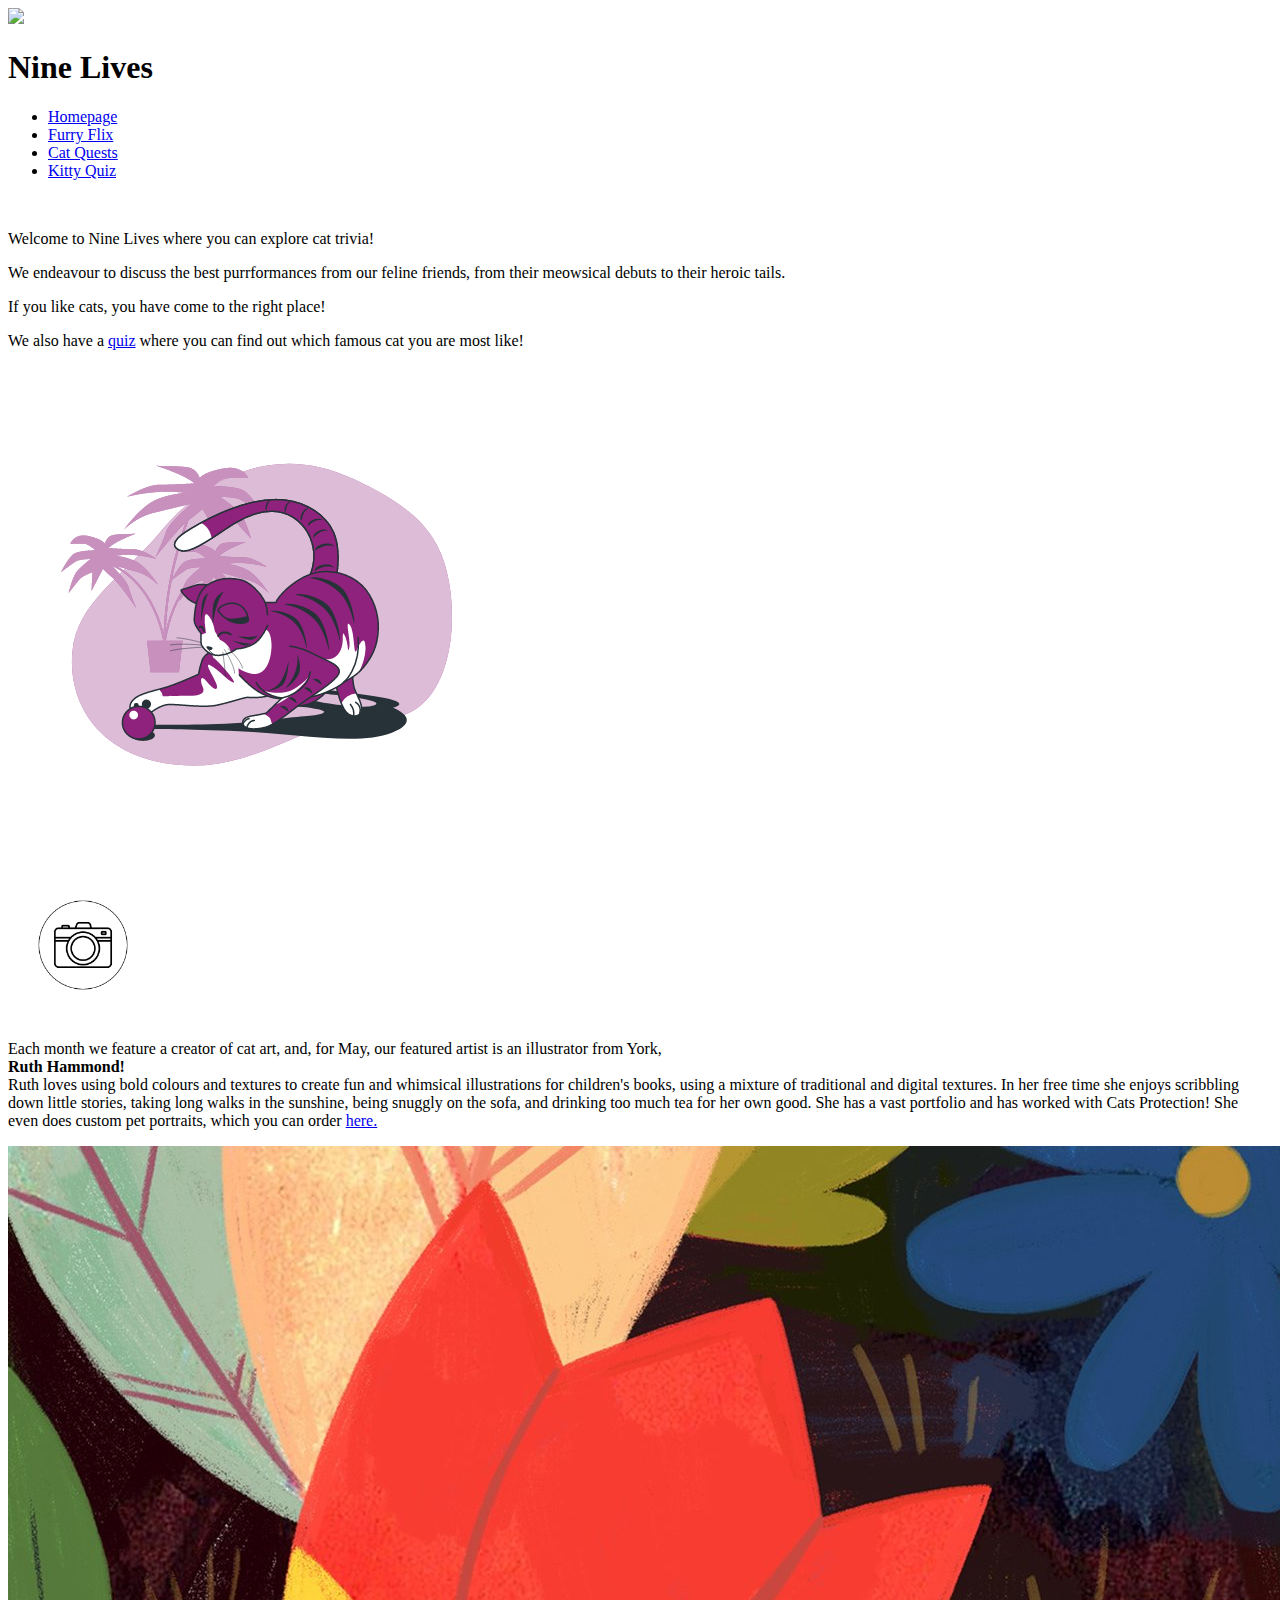
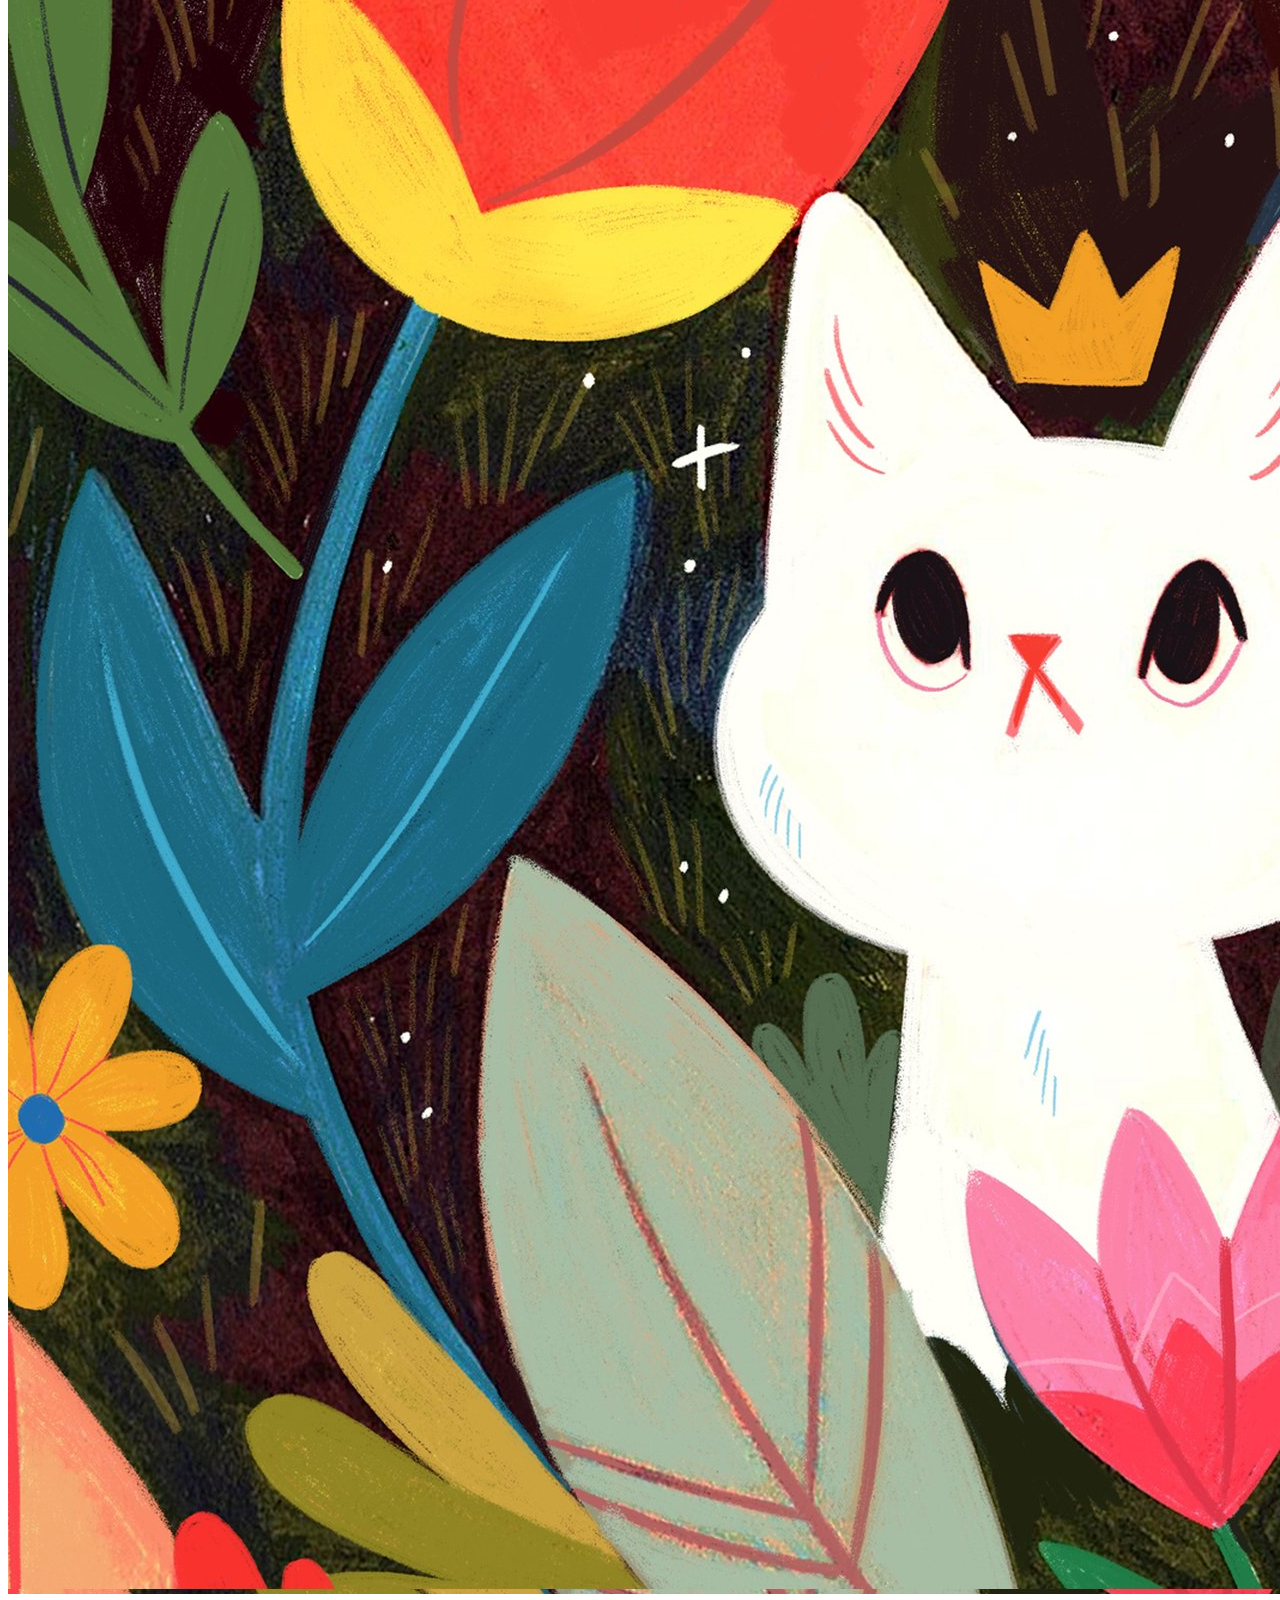
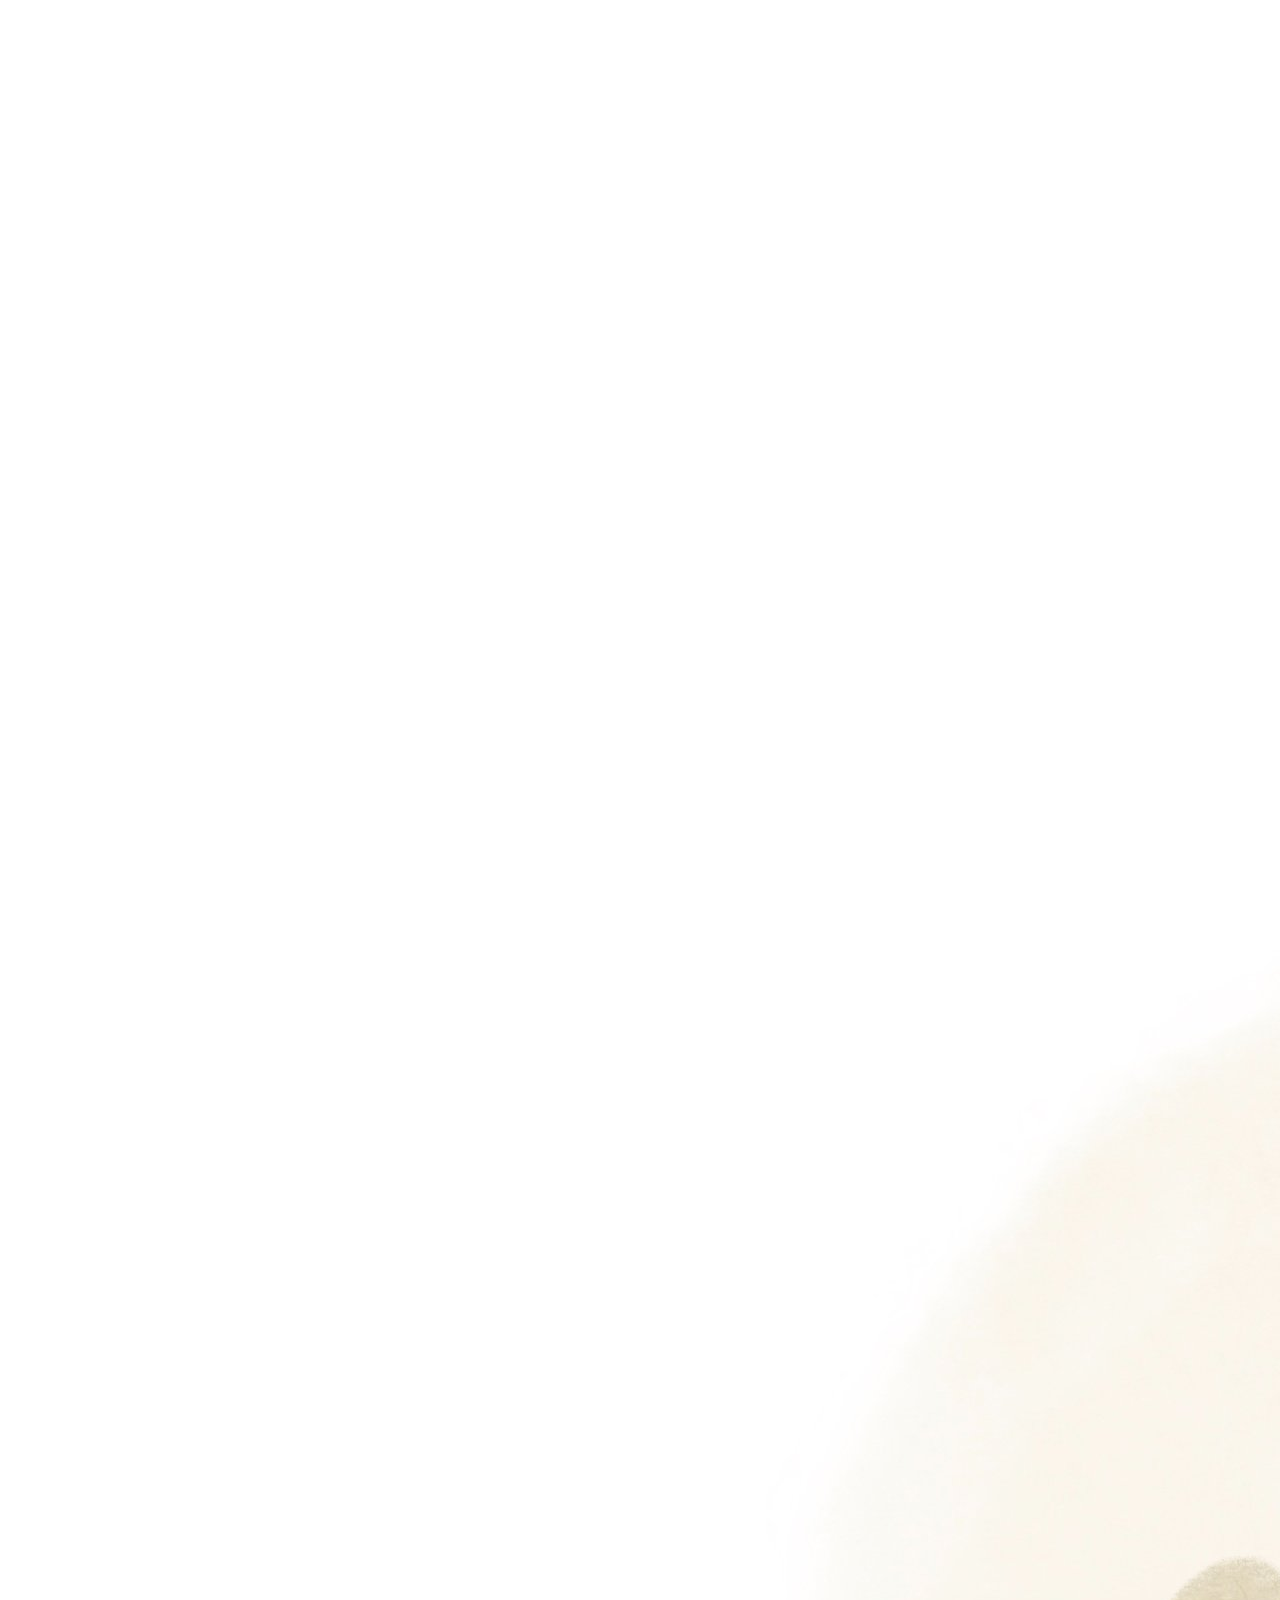
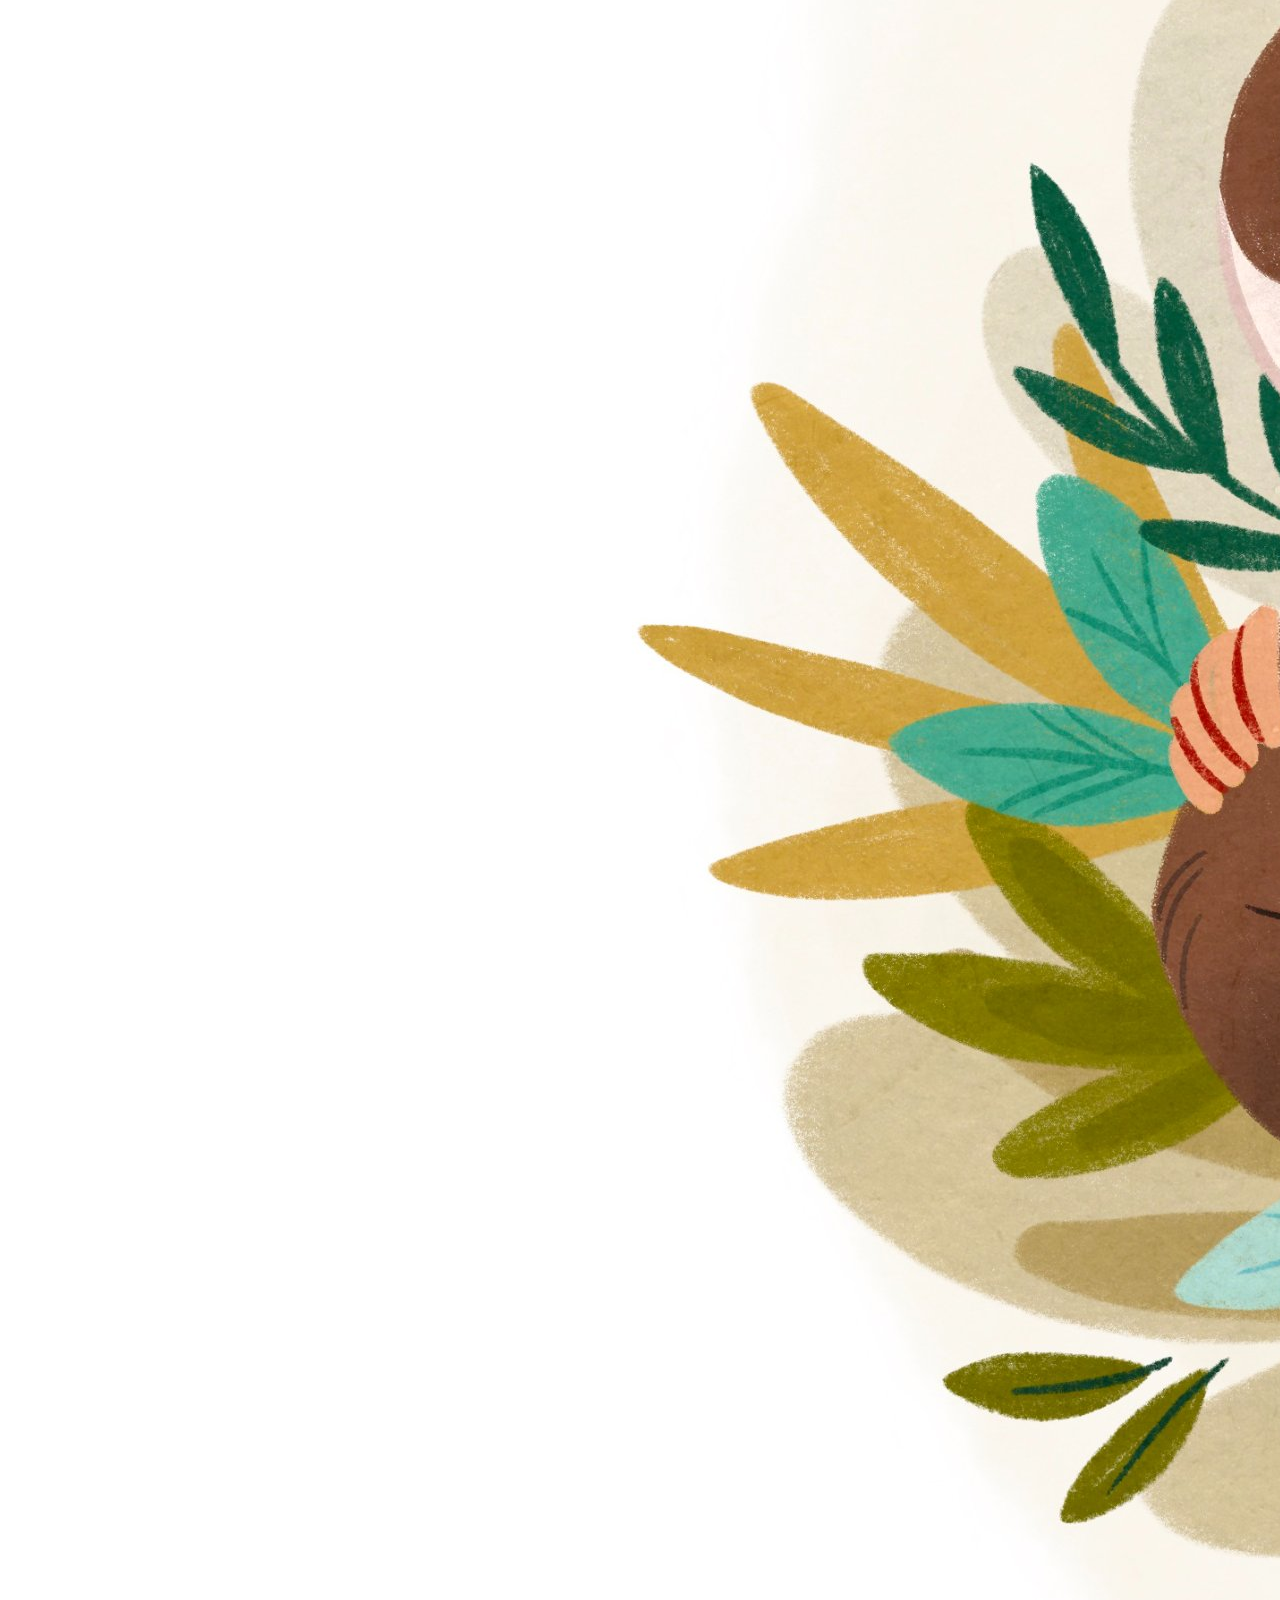
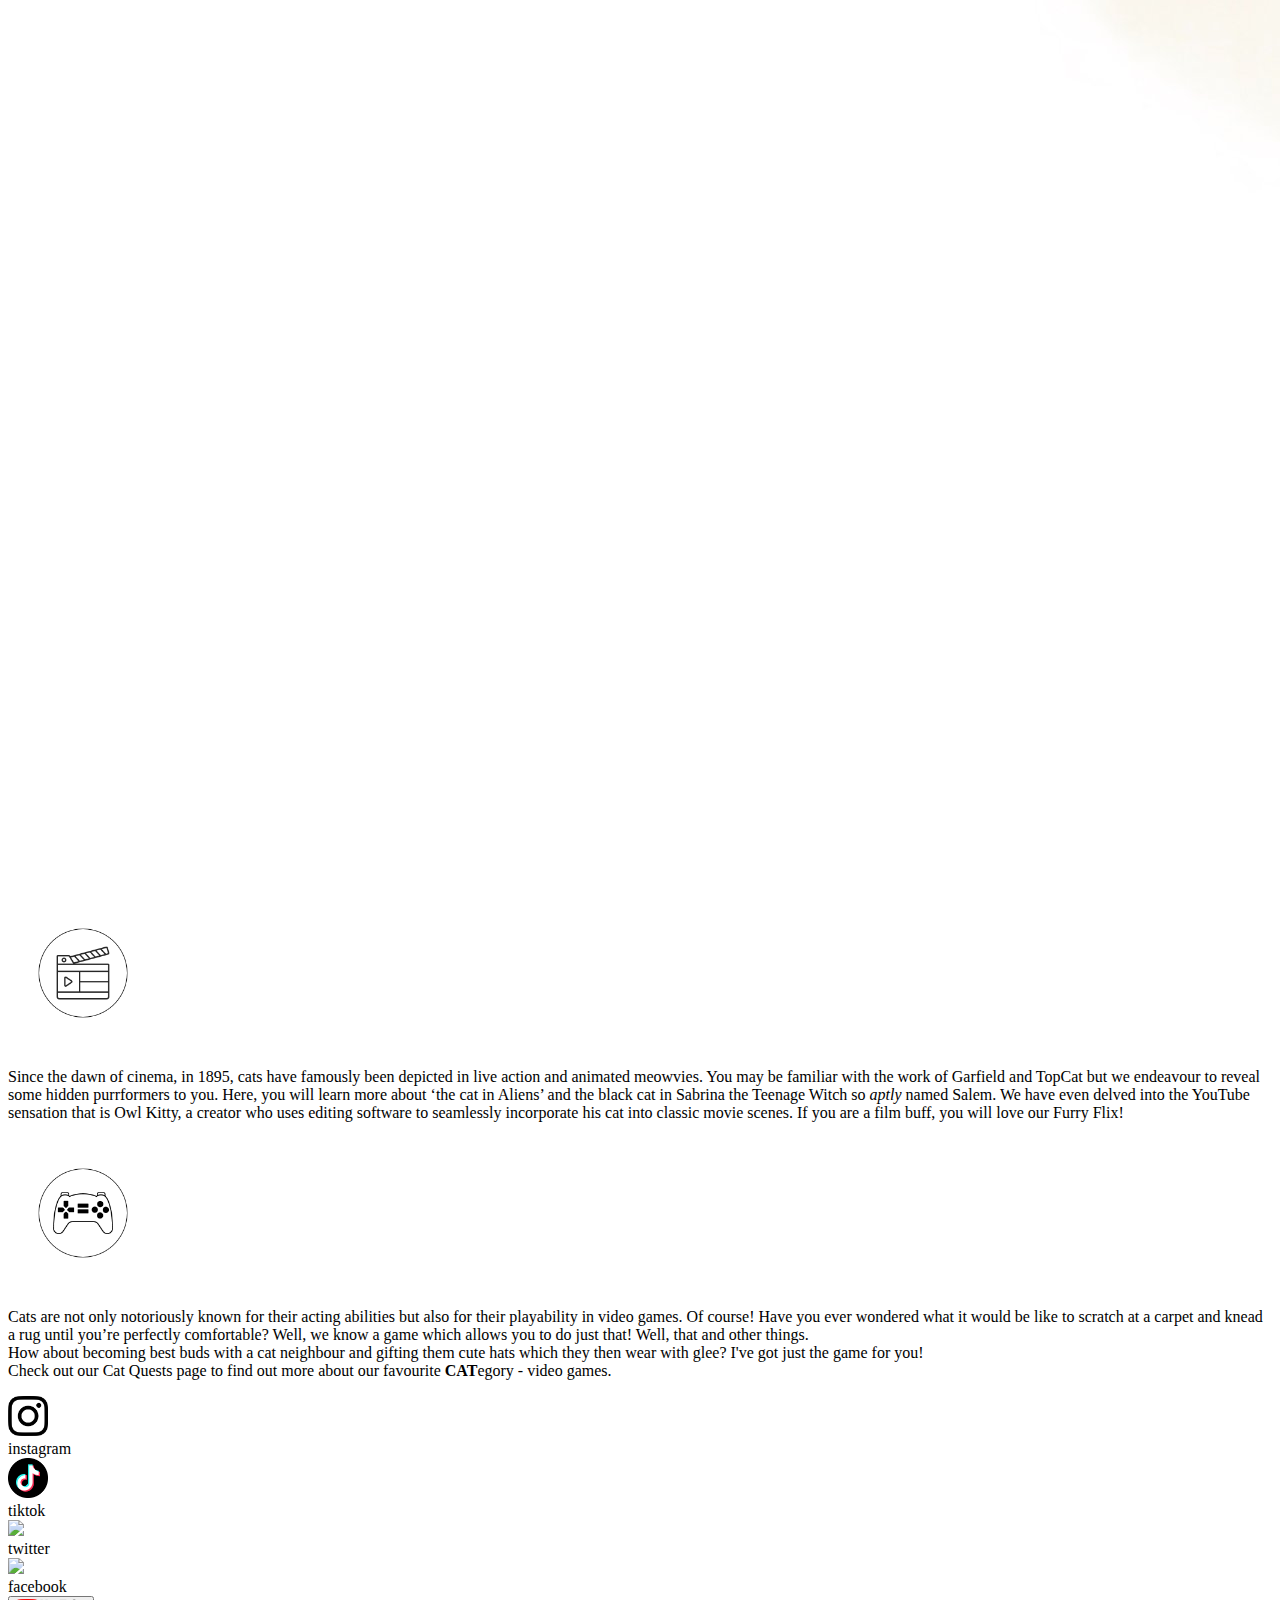
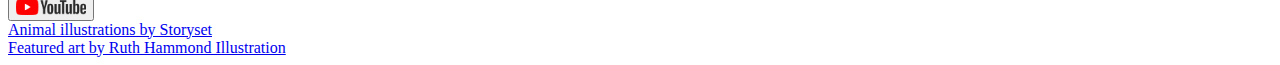
==== index.html @ 99e751a1 "moved index to be separate" ====
<!DOCTYPE html>
<html lang="en">

<head>
  <meta charset="UTF-8" />
  <meta http-equiv="X-UA-Compatible" content="IE=edge" />
  <meta name="viewport" content="width=device-width, initial-scale=1.0" />
  <title>Nine Lives</title>

  <link href="https://cdn.jsdelivr.net/npm/bootstrap@5.3.0-alpha3/dist/css/bootstrap.min.css" rel="stylesheet"
    integrity="sha384-KK94CHFLLe+nY2dmCWGMq91rCGa5gtU4mk92HdvYe+M/SXH301p5ILy+dN9+nJOZ" crossorigin="anonymous" />

    <!-- Navbar CSS -->
    <link rel="stylesheet" href="../CSS/Nav.css" />
  <!-- Have changed CSS link to relative path -->
  <link rel="stylesheet" href="../CSS/main.css" />
      <link
      rel="stylesheet"
      href="https://fonts.googleapis.com/css?family=Audiowide|Sofia|Trirong"
      />
      
    
  <link rel="stylesheet" href="https://fonts.googleapis.com/css?family=Audiowide|Sofia|Trirong" />

  <!--Main font style-->
  <style>
    @import url("https://fonts.googleapis.com/css2?family=Delicious+Handrawn&display=swap");
  </style>
</head>

<body>
  <!-- Navbar starts here -->
  <header>
    <nav class="ninelivesnavbar">
      <div>
        <a href="./index.html"><img
          class="logoIcon"
          src="../Pictures/Icons/Website Logo Final Choice.png " onmouseover="hoverLogo(this);" onmouseout="hoverLogoOut(this)"
        /></a>
      </div>
      <h1 class="websiteName">Nine Lives</h1>
      <ul class="nav-list" id="navi-list">
        <li class="nav-links">
          <a href="./index.html">Homepage</a>
        </li>
        <li class="nav-links">
          <a href="./movies.html">Furry Flix</a>
        </li>
        <li class="nav-links">
          <a href="./games.html">Cat Quests</a>
        </li>
        <li class="nav-links">
          <a href="./quiz.html">Kitty Quiz</a>
        </li>
      </ul>
      <div class="menu" id="toggleButton">
        <div class="menu-line"></div>
        <div class="menu-line"></div>
        <div class="menu-line"></div>
        <div class="menu-line"></div>
      </div>
    </nav>
    <div class="blockh"></div>
  </header>
  <!-- Navbar ends here -->
  <br />

  <div class="intro">

  <div id="introText">

    <p class="about">

      Welcome to Nine Lives where you can explore cat trivia!</p>

      <p class="about">
      
      We endeavour to discuss the best purrformances from our feline friends,
      from their meowsical debuts to their heroic tails. </p>

      <p class="about">

      If you like cats, you have come to the right place!

      </p>

      <p class="about">
      
      We also have a <a class="link"  href="./quiz.html" target="_blank"> quiz</a> where you can find out which famous cat you are most like!
      </p>

    </div>  

    <img id="catPlaying" src="/NineLives/Pictures/Illustrations/Playful cat (1).gif" />

  </div>
    <!--main header ends here-->

    <!--body starts here-->
    <!--paragraph on cat art inc. link to EXTERNAL site-->
    

      <div class="catArt">
          <a href="https://www.ruthhammondillustration.com/" target="_blank">
            <img class="camera" src="/NineLives/Pictures/Icons/Photography Icon V3.png" onmouseover="hoverPhotography(this);" onmouseout="hoverPhotographyOut(this)" width="150px" height="150px"/></a>
            <p>
              Each month we feature a creator of cat art, and, for May, our featured
              artist is an illustrator from York, <br />
              <b>Ruth Hammond!</b> <br />
              Ruth loves using bold colours and textures to create fun and whimsical
              illustrations for children's books, using a mixture of traditional and
              digital textures. In her free time she enjoys scribbling down little
              stories, taking long walks in the sunshine, being snuggly on the sofa,
              and drinking too much tea for her own good. She has a vast portfolio and
              has worked with Cats Protection! She even does custom pet portraits,
              which you can order
              <a class="linkRuth"
                href="https://www.ruthhammondillustration.com/product-page/custom-pet-portrait" target="_blank"
              >
                here.</a
              >
            </p>
            <div class='ruthImg'>
              <img id="ruthCat" src="/NineLives/Pictures/Ruth cat art.jpg" />
              <img id="ruthChild" src="/NineLives/Pictures/Ruth cat and child.jpg" />
            </div>
        </div>
      </div>

  </div>

  <!--main header ends here-->

  <!--paragraph on cats in films-->
  <div class="homeCats">

    <a href="./movies.html" target="_blank">
      <img class="clapperboard" height="150px" width="150px" src="/NineLives/Pictures/Icons/Film Icon V3.png" onmouseover="hoverFilm(this);" onmouseout="hoverFilmOut(this)"/>
    </a>
    <p>
      Since the dawn of cinema, in 1895, cats have famously been depicted in
      live action and animated meowvies. You may be familiar with the work of
      Garfield and TopCat but we endeavour to reveal some hidden purrformers
      to you. Here, you will learn more about ‘the cat in Aliens’ and the
      black cat in Sabrina the Teenage Witch so <i>aptly</i> named Salem. We
      have even delved into the YouTube sensation that is Owl Kitty, a creator
      who uses editing software to seamlessly incorporate his cat into classic
      movie scenes. If you are a film buff, you will love our Furry Flix!
    </p>
  </div>

  <!--paragraph on cats in games-->

  <div class="homeCats">
    <a href="./games.html" target="_blank">
    <img class="controller" height="150px" width="150px"
      src="/NineLives/Pictures/Icons/Gaming Icon V3.png" onmouseover="hoverGaming(this);" onmouseout="hoverGamingOut(this)" /> </a>
    <p>
      Cats are not only notoriously known for their acting abilities but also
      for their playability in video games. Of course! Have you ever wondered
      what it would be like to scratch at a carpet and knead a rug until
      you’re perfectly comfortable? Well, we know a game which allows you to
      do just that! Well, that and other things. 
      <br>
      How about becoming best buds with a cat neighbour and gifting them cute hats 
      which they then wear with glee? I've got just the game for you! <br>
      Check out our Cat Quests page to find out more about our favourite <b>CAT</b>egory - video games.
    </p>
  </div>


  <!--body ends here-->
  <!--the footer starts here-->
  <footer class="footer">
    <div class="wrapper">
      <div class="button">
        <div class="icons">
          <a href="https://www.instagram.com/ninelives.trivia/  " target='blank'><img src="/NineLives/Pictures/Icons/Instagram_Glyph_Black.png" width="40px" /></a>
        </div>
        <span>instagram</span>
      </div>

      <div class="button">
        <div class="icons">
          <a href="http://tiktok.com/@NineLives.Trivia" target="_blank"><img
              src="/NineLives/Pictures/Icons/TikTok_Icon_Black_Circle.png" width="40px" /></a>
        </div>
        <span>tiktok</span>
      </div>

      <div class="button">
        <div class="icons">
          <a href="https://twitter.com/NineLives_Triv" target="_blank"><img
              src="/NineLives/Pictures/Icons/2021 Twitter logo - black.png" width="40px" /></a>
        </div>
        <span>twitter</span>
      </div>

      <div class="button">
        <div class="icons">
          <a href="https://www.facebook.com/NineLives.Trivia" target="_blank">
            <img
              src="/NineLives/Pictures/Icons/f_logo_RGB-Black_72.png" width="40px" /></a>
        </div>
        <span>facebook</span>
      </div>
    </div>

    <div class="button2">
      <button class="btn">
        <a class="link" href="https://www.youtube.com/@NineLives.Trivia">
          <img class="youtube" src="/NineLives/Pictures/Icons/yt_logo_rgb_light.png" width="70px" />
        </a>
      </button>
    </div>

    <div class="attribution">
      <a href="https://storyset.com/animal">Animal illustrations by Storyset</a>
      <br>
      <a href="https://www.ruthhammondillustration.com/">Featured art by Ruth Hammond Illustration</a>
    </div>
  </footer>

  <script src="../JS/java.js"></script>
</body>

</html>
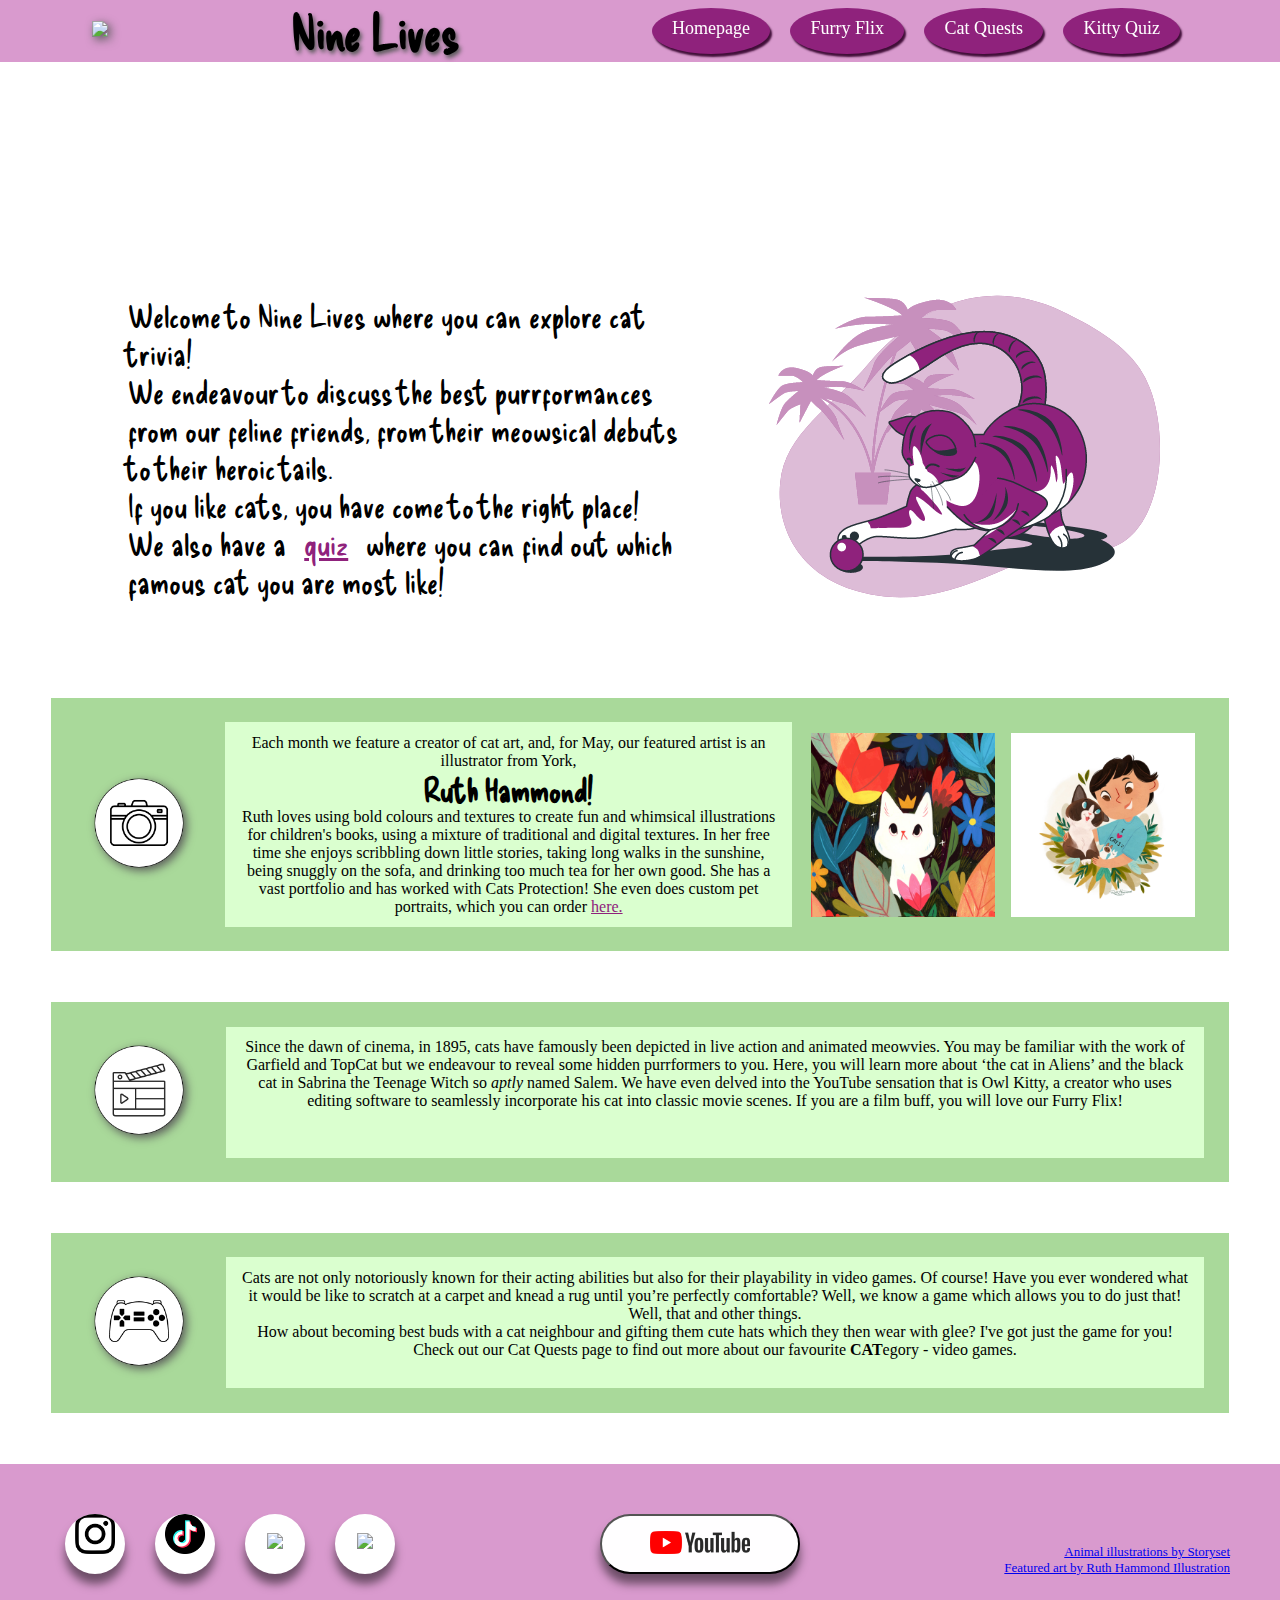
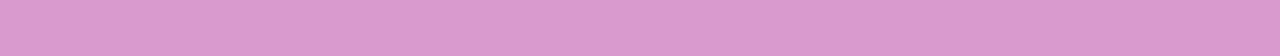
==== commit 743541e5: "edit index" ====
--- a/index.html
+++ b/index.html
@@ -11,9 +11,9 @@
     integrity="sha384-KK94CHFLLe+nY2dmCWGMq91rCGa5gtU4mk92HdvYe+M/SXH301p5ILy+dN9+nJOZ" crossorigin="anonymous" />
 
     <!-- Navbar CSS -->
-    <link rel="stylesheet" href="../CSS/Nav.css" />
+    <link rel="stylesheet" href="/NineLives/CSS/Nav.css" />
   <!-- Have changed CSS link to relative path -->
-  <link rel="stylesheet" href="../CSS/main.css" />
+  <link rel="stylesheet" href="/NineLives/CSS/main.css" />
       <link
       rel="stylesheet"
       href="https://fonts.googleapis.com/css?family=Audiowide|Sofia|Trirong"
@@ -33,24 +33,24 @@
   <header>
     <nav class="ninelivesnavbar">
       <div>
-        <a href="./index.html"><img
+        <a href="/index.html"><img
           class="logoIcon"
-          src="../Pictures/Icons/Website Logo Final Choice.png " onmouseover="hoverLogo(this);" onmouseout="hoverLogoOut(this)"
+          src="./NineLives/Pictures/Icons/Website Logo Final Choice.png " onmouseover="hoverLogo(this);" onmouseout="hoverLogoOut(this)"
         /></a>
       </div>
       <h1 class="websiteName">Nine Lives</h1>
       <ul class="nav-list" id="navi-list">
         <li class="nav-links">
-          <a href="./index.html">Homepage</a>
-        </li>
-        <li class="nav-links">
-          <a href="./movies.html">Furry Flix</a>
-        </li>
-        <li class="nav-links">
-          <a href="./games.html">Cat Quests</a>
-        </li>
-        <li class="nav-links">
-          <a href="./quiz.html">Kitty Quiz</a>
+          <a href="index.html">Homepage</a>
+        </li>
+        <li class="nav-links">
+          <a href="NineLives/HTML pages/movies.html">Furry Flix</a>
+        </li>
+        <li class="nav-links">
+          <a href="NineLives/HTML pages/games.html">Cat Quests</a>
+        </li>
+        <li class="nav-links">
+          <a href="NineLives/HTML pages/quiz.html">Kitty Quiz</a>
         </li>
       </ul>
       <div class="menu" id="toggleButton">
@@ -86,7 +86,7 @@
 
       <p class="about">
       
-      We also have a <a class="link"  href="./quiz.html" target="_blank"> quiz</a> where you can find out which famous cat you are most like!
+      We also have a <a class="link"  href="NineLives/HTML pages/quiz.html" target="_blank"> quiz</a> where you can find out which famous cat you are most like!
       </p>
 
     </div>  
@@ -134,7 +134,7 @@
   <!--paragraph on cats in films-->
   <div class="homeCats">
 
-    <a href="./movies.html" target="_blank">
+    <a href="NineLives/HTML pages/movies.html" target="_blank">
       <img class="clapperboard" height="150px" width="150px" src="/NineLives/Pictures/Icons/Film Icon V3.png" onmouseover="hoverFilm(this);" onmouseout="hoverFilmOut(this)"/>
     </a>
     <p>
@@ -152,7 +152,7 @@
   <!--paragraph on cats in games-->
 
   <div class="homeCats">
-    <a href="./games.html" target="_blank">
+    <a href="NineLives/HTML pages/games.html" target="_blank">
     <img class="controller" height="150px" width="150px"
       src="/NineLives/Pictures/Icons/Gaming Icon V3.png" onmouseover="hoverGaming(this);" onmouseout="hoverGamingOut(this)" /> </a>
     <p>
@@ -221,7 +221,7 @@
     </div>
   </footer>
 
-  <script src="../JS/java.js"></script>
+  <script src="NineLives/JS/java.js"></script>
 </body>
 
 </html>
--- a/NineLives/CSS/Nav.css
+++ b/NineLives/CSS/Nav.css
@@ -0,0 +1,126 @@
+* {
+    box-sizing: border-box;
+    padding: 0;
+    margin: 0;
+}
+
+.ninelivesnavbar {
+    background-color: #d99ace;
+    color: white;
+    display: flex;
+    justify-content: space-around;
+    align-items: center;
+    font-size: 18px;
+
+}
+
+.logoIcon {
+    height: 150px;
+    --webkit-filter: drop-shadow(3px 3px 1px #5a5a5a);
+    filter: drop-shadow(3px 3px 5px #5a5a5a);
+}
+
+.websiteName {
+    font-family: 'Delicious Handrawn', cursive;
+    color: black;
+    font-size: 50px;
+    text-shadow: 2px 3px 4px #5a5a5a;
+    display: flex;
+
+    
+}
+
+.nav-list {
+    list-style-type: none;
+    color: white;
+    
+}
+
+.nav-list .nav-links {
+    display: inline-block;
+    padding: 20px 10px; 
+    background-color: #8f227c;
+    border-radius: 50%;
+    padding: 10px 20px 15px 20px; 
+    font-family: cursive;
+    margin: 8px;
+    box-shadow: 2px 3px 2px #400e38;
+    transition: all 0.3s ease-out;
+      
+}
+
+.ninelivesnavbar {
+    display: flex;
+    position: fixed;
+    z-index: 1;
+    width: 100%;
+    color: white;
+    
+}
+
+.block {
+    height: 200px;
+}
+
+.ninelivesnavbar a {
+    color: white;
+    text-decoration: none;
+}
+
+.nav-links:hover {
+    background-color: white;
+}    
+
+.ninelivesnavbar a:hover {
+    color: black;
+}
+
+.menu {
+    display: none;
+}
+.menu-line {
+    width: 20px;
+    height: 3px;
+    background-color: white;
+    margin-bottom: 4px;
+}
+
+/* Mobile screen responsive code for Navbar*/
+@media all and (max-width: 600px) {
+    .ninelivesnavbar { 
+        flex-direction: column;
+    }
+    .menu {
+        display: block;
+        position: absolute;
+        right: 15px;
+        top: 15px;
+    }
+
+    .nav-list {
+        list-style-type: none;
+        text-align: center;
+        display: none;
+    }
+
+    .nav-list .nav-links {
+        display: block;
+    }
+    
+    .logoIcon {
+        margin-top: -2px;
+        margin-bottom: 10px;
+        margin-left: 12px;
+        height: 100px;
+    }
+
+    .websiteName {
+        margin-bottom: 14px;
+        margin-left: 16px;
+    }
+    .active {
+        display: block;
+        transition: all 0.3s ease-out;
+        margin-bottom: 12px;
+    }
+}--- a/NineLives/CSS/main.css
+++ b/NineLives/CSS/main.css
@@ -0,0 +1,255 @@
+
+/* main header starts here*/
+
+.blockh{
+    height: 180px;
+}
+
+.intro{
+    display: flex;
+    align-items: center;
+    justify-content: space-between;
+    padding-bottom: 0%;
+}
+
+#introText{
+    padding-left: 10%;
+    font-size: xx-large;
+    font-family: "Delicious Handrawn";
+}
+
+.link{
+    color: #8f227c;
+    padding: 2%;
+    margin: 2% 0 3% 0;
+}
+
+.link:hover {
+    color: white;
+    background-color:#8f227c;
+    padding-top: 0%;
+}    
+
+#catPlaying{
+    padding: 0 5% 0 2%;
+}
+
+/* main header ends here*/
+/* body starts here*/
+
+.catArt{
+    display: flex;
+    text-align: center;
+    background-color: #a9d99a;
+    width: 92vw;
+    height: fit-content;
+    padding: 1% 2% 1% 1%;
+    margin: 0 auto 0 auto;
+}
+
+
+.catArt p{
+    background-color: #daffcf;
+    height: fit-content;
+    width:85vw;
+    margin: 1%;
+    padding: 1%;
+}
+
+.camera{
+    align-items: left;
+    margin-top: 25%;
+    flex: auto;
+    --webkit-filter: drop-shadow(3px 3px 1px #5a5a5a);
+    filter: drop-shadow(3px 3px 5px #5a5a5a);
+}
+.ruthImg{
+    display: flex;
+    flex-direction: row;
+    align-items: center;
+}
+
+.ruthImg img{
+    padding: 2%;
+    flex: 1;
+    height: 200px;
+    width: 200px;
+    object-fit: cover;
+}
+
+.catArt b{
+    font-family: "Delicious Handrawn";
+    font-size: xx-large;
+}
+
+.linkRuth{
+    color: #8f227c;
+    margin: 2% 0 3% 0;
+}
+
+.linkRuth:hover {
+    color: white;
+    background-color:#8f227c;
+} 
+
+.homeCats{ 
+    display: flex;
+    text-align: center;
+    background-color: #a9d99a;
+    width: 92vw;
+    padding: 1%;
+    margin: 4% auto;
+}
+
+.homeCats p{
+    background-color:#daffcf;
+    margin: 1%;
+    padding: 1%;
+}
+
+.homeCats img{
+    align-items: left;
+}
+
+.clapperboard {
+    --webkit-filter: drop-shadow(3px 3px 1px #5a5a5a);
+    filter: drop-shadow(3px 3px 5px #5a5a5a);
+}
+
+.controller {
+    --webkit-filter: drop-shadow(3px 3px 1px #5a5a5a);
+    filter: drop-shadow(3px 3px 5px #5a5a5a);
+}
+
+
+h1.a {font-family: "Audiowide", sans-serif;}
+h1.b {font-family: "Sofia", sans-serif;}
+h1.c {font-family: "Trirong", serif;}
+
+/* body ends here*/
+/* footer starts here*/
+footer{
+    background-color:#d99ace;
+    margin-top: 30px;
+    padding: 50px;
+    
+
+}
+.wrapper .button{
+    display: inline-block;
+    height: 60px;
+    width: 60px;
+    margin: 0 15px;
+    float: left;
+    overflow: hidden;
+    background-color: white;
+    border-radius: 50px;
+    text-align: center;
+    box-shadow: 0 10px 10px rgba(0, 0, 0, 0.5) ;
+    transition: all 0.3s ease-out;
+
+}
+
+.wrapper .button:hover{
+    width: 200px;
+    background-color: #8f227c;
+}
+.wrapper .button .icons{
+    display: inline-block;
+    height: 60px;
+    width: 60px;
+    text-align: center;
+    border-radius: 50px;
+    box-sizing: border-box;
+    line-height: 60px;
+}
+.wrapper .button .icons img{
+    font-size: 25px;
+    line-height: 60px;
+}
+
+.wrapper .button span{
+    font-size: 20px;
+    font-weight: 500;
+    line-height: 60px;
+    margin-left: 10px;
+}
+.btn{
+    height: 60px;
+    width: 200px;
+    background-color: #fffeff;
+    border-radius: 50px;
+    margin-left: 190px;
+    box-shadow: 0 10px 10px rgba(0, 0, 0, 0.5) ;
+
+}
+.btn:hover{
+width: 200px;
+background-color:#8f227c;
+}
+
+.btn .youtube{
+    width: 100px;
+    
+}
+
+.attribution {
+    position: relative;
+    text-align: right;
+    bottom: 30px;
+    font-size: small;
+    
+}
+.attribution-text{
+    font-family: "Trirong", serif;
+    font-size: 20px;
+    margin-top: -20px;
+}
+
+.contact{
+    font-style: "Trirong", serif ;
+    font-size: 20px;
+}
+/* footer ends here*/
+/* javascript quiz starts here*/
+#after_submit {
+    visibility: hidden;
+}
+
+/* footer ends here*/
+/* javascript quiz starts here*/
+#after_submit {
+    visibility: hidden;
+}
+
+/* Mobile screen respnsiveness for Footer */
+@media (max-width: 900px) {
+    .footer {
+        flex-direction: column-reverse;
+        /* display: flex;
+        margin-top: 10px;
+        margin-bottom: 20px; */
+    }
+
+    .wrapper {
+        margin-left: 80px;
+        margin-right: -100px;
+
+    }
+
+    .button2 {
+         margin-left: -20px;
+         padding-top: 112px;
+    }
+    
+    .attribution {
+        text-align: center;
+        margin-bottom: 8px;
+        margin-left: 70px;
+        padding-top: 78px;
+    }   
+}
+
+
+
+
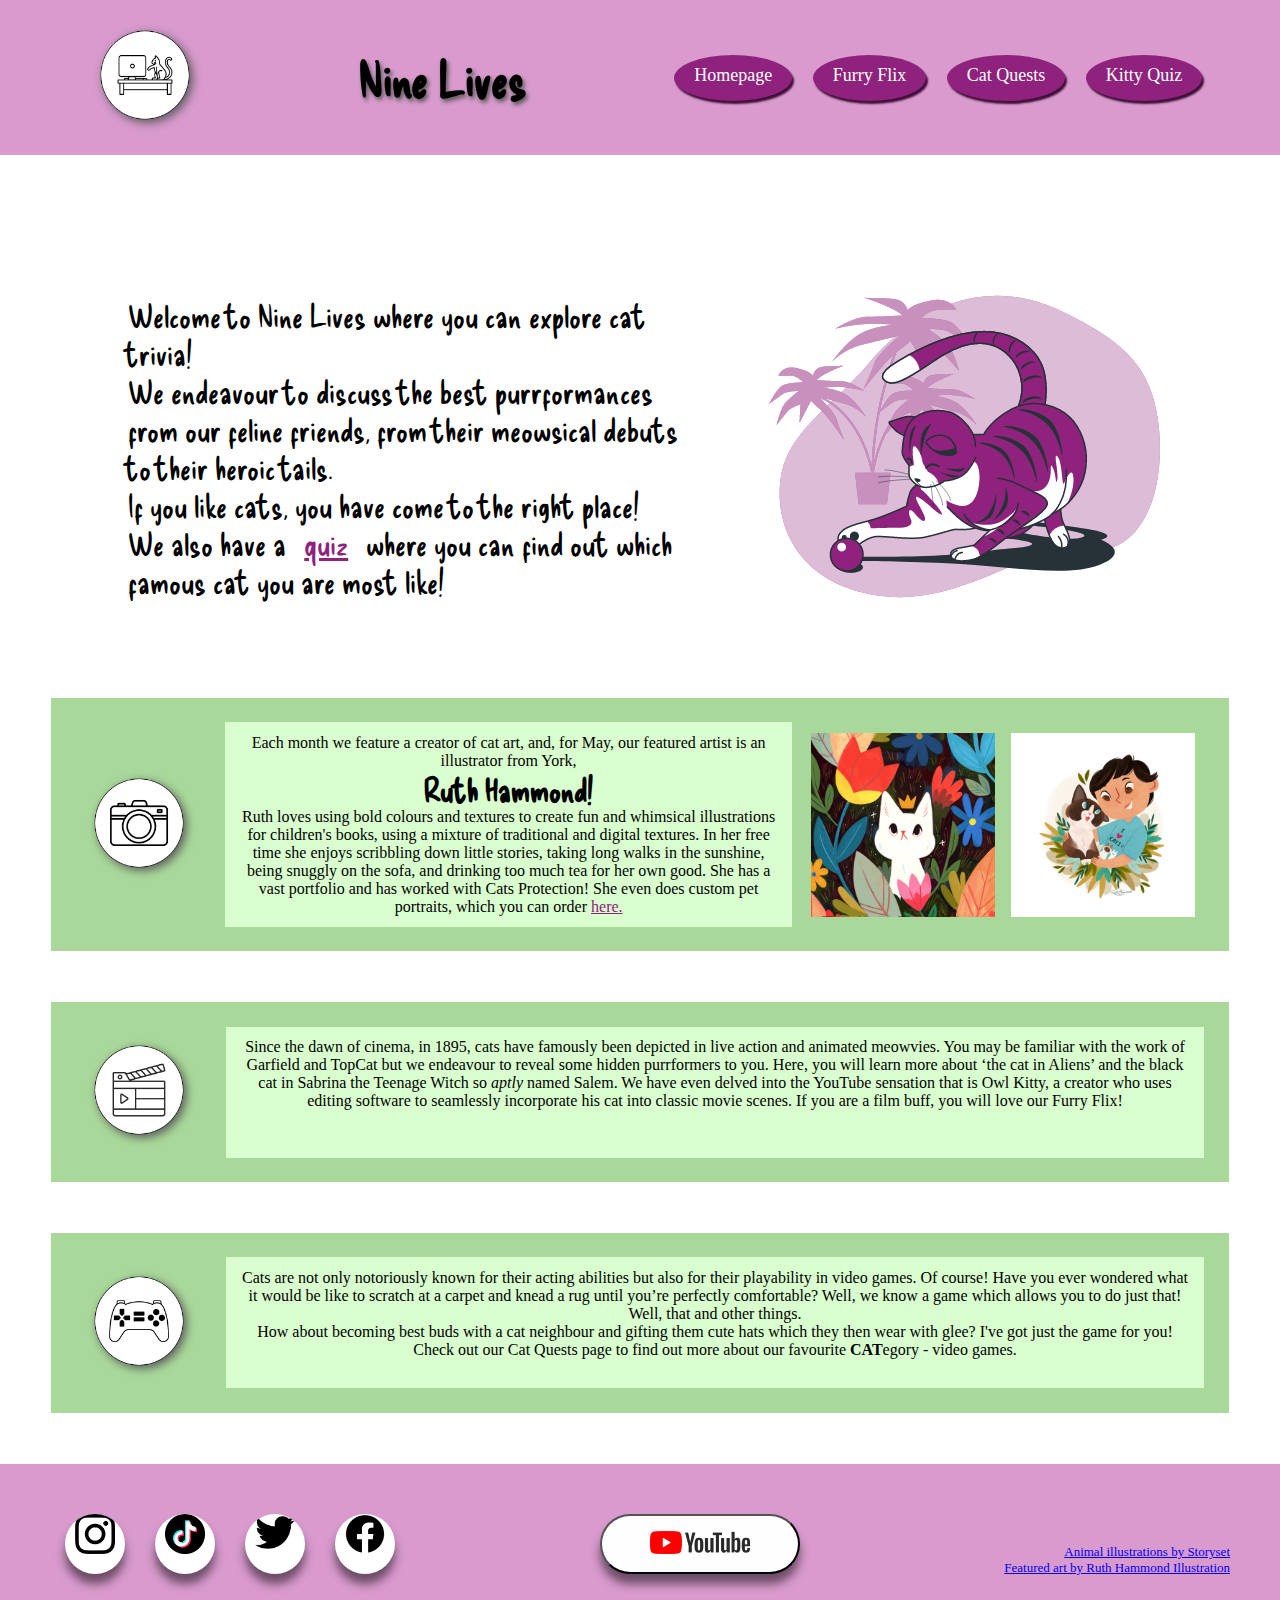
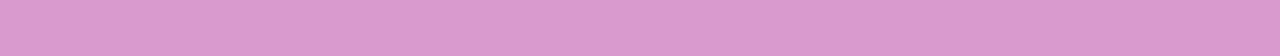
==== commit f2486025: "Fix Picture file path casing issue" ====
--- a/index.html
+++ b/index.html
@@ -11,9 +11,9 @@
     integrity="sha384-KK94CHFLLe+nY2dmCWGMq91rCGa5gtU4mk92HdvYe+M/SXH301p5ILy+dN9+nJOZ" crossorigin="anonymous" />
 
     <!-- Navbar CSS -->
-    <link rel="stylesheet" href="/NineLives/CSS/Nav.css" />
+    <link rel="stylesheet" href="./NineLives/CSS/Nav.css" />
   <!-- Have changed CSS link to relative path -->
-  <link rel="stylesheet" href="/NineLives/CSS/main.css" />
+  <link rel="stylesheet" href="./NineLives/CSS/main.css" />
       <link
       rel="stylesheet"
       href="https://fonts.googleapis.com/css?family=Audiowide|Sofia|Trirong"
@@ -33,24 +33,24 @@
   <header>
     <nav class="ninelivesnavbar">
       <div>
-        <a href="/index.html"><img
+        <a href="./index.html"><img
           class="logoIcon"
-          src="./NineLives/Pictures/Icons/Website Logo Final Choice.png " onmouseover="hoverLogo(this);" onmouseout="hoverLogoOut(this)"
+          src="./NineLives/pictures/Icons/Website Logo Final Choice.png " onmouseover="hoverLogoMain(this);" onmouseout="hoverLogoMainOut(this)"
         /></a>
       </div>
       <h1 class="websiteName">Nine Lives</h1>
       <ul class="nav-list" id="navi-list">
         <li class="nav-links">
-          <a href="index.html">Homepage</a>
-        </li>
-        <li class="nav-links">
-          <a href="NineLives/HTML pages/movies.html">Furry Flix</a>
-        </li>
-        <li class="nav-links">
-          <a href="NineLives/HTML pages/games.html">Cat Quests</a>
-        </li>
-        <li class="nav-links">
-          <a href="NineLives/HTML pages/quiz.html">Kitty Quiz</a>
+          <a href="./index.html">Homepage</a>
+        </li>
+        <li class="nav-links">
+          <a href="./NineLives/HTML pages/movies.html">Furry Flix</a>
+        </li>
+        <li class="nav-links">
+          <a href="./NineLives/HTML pages/games.html">Cat Quests</a>
+        </li>
+        <li class="nav-links">
+          <a href="./NineLives/HTML pages/quiz.html">Kitty Quiz</a>
         </li>
       </ul>
       <div class="menu" id="toggleButton">
@@ -86,12 +86,12 @@
 
       <p class="about">
       
-      We also have a <a class="link"  href="NineLives/HTML pages/quiz.html" target="_blank"> quiz</a> where you can find out which famous cat you are most like!
+      We also have a <a class="link"  href="./NineLives/HTML pages/quiz.html" target="_blank"> quiz</a> where you can find out which famous cat you are most like!
       </p>
 
     </div>  
 
-    <img id="catPlaying" src="/NineLives/Pictures/Illustrations/Playful cat (1).gif" />
+    <img id="catPlaying" src="./NineLives/Pictures/Illustrations/Playful cat (1).gif" />
 
   </div>
     <!--main header ends here-->
@@ -102,7 +102,7 @@
 
       <div class="catArt">
           <a href="https://www.ruthhammondillustration.com/" target="_blank">
-            <img class="camera" src="/NineLives/Pictures/Icons/Photography Icon V3.png" onmouseover="hoverPhotography(this);" onmouseout="hoverPhotographyOut(this)" width="150px" height="150px"/></a>
+            <img class="camera" src="./NineLives/Pictures/Icons/Photography Icon V3.png" onmouseover="hoverPhotography(this);" onmouseout="hoverPhotographyOut(this)" width="150px" height="150px"/></a>
             <p>
               Each month we feature a creator of cat art, and, for May, our featured
               artist is an illustrator from York, <br />
@@ -121,8 +121,8 @@
               >
             </p>
             <div class='ruthImg'>
-              <img id="ruthCat" src="/NineLives/Pictures/Ruth cat art.jpg" />
-              <img id="ruthChild" src="/NineLives/Pictures/Ruth cat and child.jpg" />
+              <img id="ruthCat" src="./NineLives/Pictures/Ruth cat art.jpg" />
+              <img id="ruthChild" src="./NineLives/Pictures/Ruth cat and child.jpg" />
             </div>
         </div>
       </div>
@@ -134,8 +134,8 @@
   <!--paragraph on cats in films-->
   <div class="homeCats">
 
-    <a href="NineLives/HTML pages/movies.html" target="_blank">
-      <img class="clapperboard" height="150px" width="150px" src="/NineLives/Pictures/Icons/Film Icon V3.png" onmouseover="hoverFilm(this);" onmouseout="hoverFilmOut(this)"/>
+    <a href="./NineLives/HTML pages/movies.html" target="_blank">
+      <img class="clapperboard" height="150px" width="150px" src="./NineLives/Pictures/Icons/Film Icon V3.png" onmouseover="hoverFilm(this);" onmouseout="hoverFilmOut(this)"/>
     </a>
     <p>
       Since the dawn of cinema, in 1895, cats have famously been depicted in
@@ -152,9 +152,9 @@
   <!--paragraph on cats in games-->
 
   <div class="homeCats">
-    <a href="NineLives/HTML pages/games.html" target="_blank">
+    <a href="./NineLives/HTML pages/games.html" target="_blank">
     <img class="controller" height="150px" width="150px"
-      src="/NineLives/Pictures/Icons/Gaming Icon V3.png" onmouseover="hoverGaming(this);" onmouseout="hoverGamingOut(this)" /> </a>
+      src="./NineLives/Pictures/Icons/Gaming Icon V3.png" onmouseover="hoverGaming(this);" onmouseout="hoverGamingOut(this)" /> </a>
     <p>
       Cats are not only notoriously known for their acting abilities but also
       for their playability in video games. Of course! Have you ever wondered
@@ -175,7 +175,7 @@
     <div class="wrapper">
       <div class="button">
         <div class="icons">
-          <a href="https://www.instagram.com/ninelives.trivia/  " target='blank'><img src="/NineLives/Pictures/Icons/Instagram_Glyph_Black.png" width="40px" /></a>
+          <a href="https://www.instagram.com/ninelives.trivia/  " target='blank'><img src="./NineLives/Pictures/Icons/Instagram_Glyph_Black.png" width="40px" /></a>
         </div>
         <span>instagram</span>
       </div>
@@ -183,7 +183,7 @@
       <div class="button">
         <div class="icons">
           <a href="http://tiktok.com/@NineLives.Trivia" target="_blank"><img
-              src="/NineLives/Pictures/Icons/TikTok_Icon_Black_Circle.png" width="40px" /></a>
+              src="./NineLives/Pictures/Icons/TikTok_Icon_Black_Circle.png" width="40px" /></a>
         </div>
         <span>tiktok</span>
       </div>
@@ -191,7 +191,7 @@
       <div class="button">
         <div class="icons">
           <a href="https://twitter.com/NineLives_Triv" target="_blank"><img
-              src="/NineLives/Pictures/Icons/2021 Twitter logo - black.png" width="40px" /></a>
+              src="./NineLives/pictures/Icons/2021 Twitter logo - black.png" width="40px" /></a>
         </div>
         <span>twitter</span>
       </div>
@@ -200,7 +200,7 @@
         <div class="icons">
           <a href="https://www.facebook.com/NineLives.Trivia" target="_blank">
             <img
-              src="/NineLives/Pictures/Icons/f_logo_RGB-Black_72.png" width="40px" /></a>
+              src="./NineLives/pictures/Icons/f_logo_RGB-Black_72.png" width="40px" /></a>
         </div>
         <span>facebook</span>
       </div>
@@ -209,7 +209,7 @@
     <div class="button2">
       <button class="btn">
         <a class="link" href="https://www.youtube.com/@NineLives.Trivia">
-          <img class="youtube" src="/NineLives/Pictures/Icons/yt_logo_rgb_light.png" width="70px" />
+          <img class="youtube" src="./NineLives/Pictures/Icons/yt_logo_rgb_light.png" width="70px" />
         </a>
       </button>
     </div>
@@ -221,7 +221,7 @@
     </div>
   </footer>
 
-  <script src="NineLives/JS/java.js"></script>
+  <script src="./NineLives/JS/java.js"></script>
 </body>
 
 </html>
